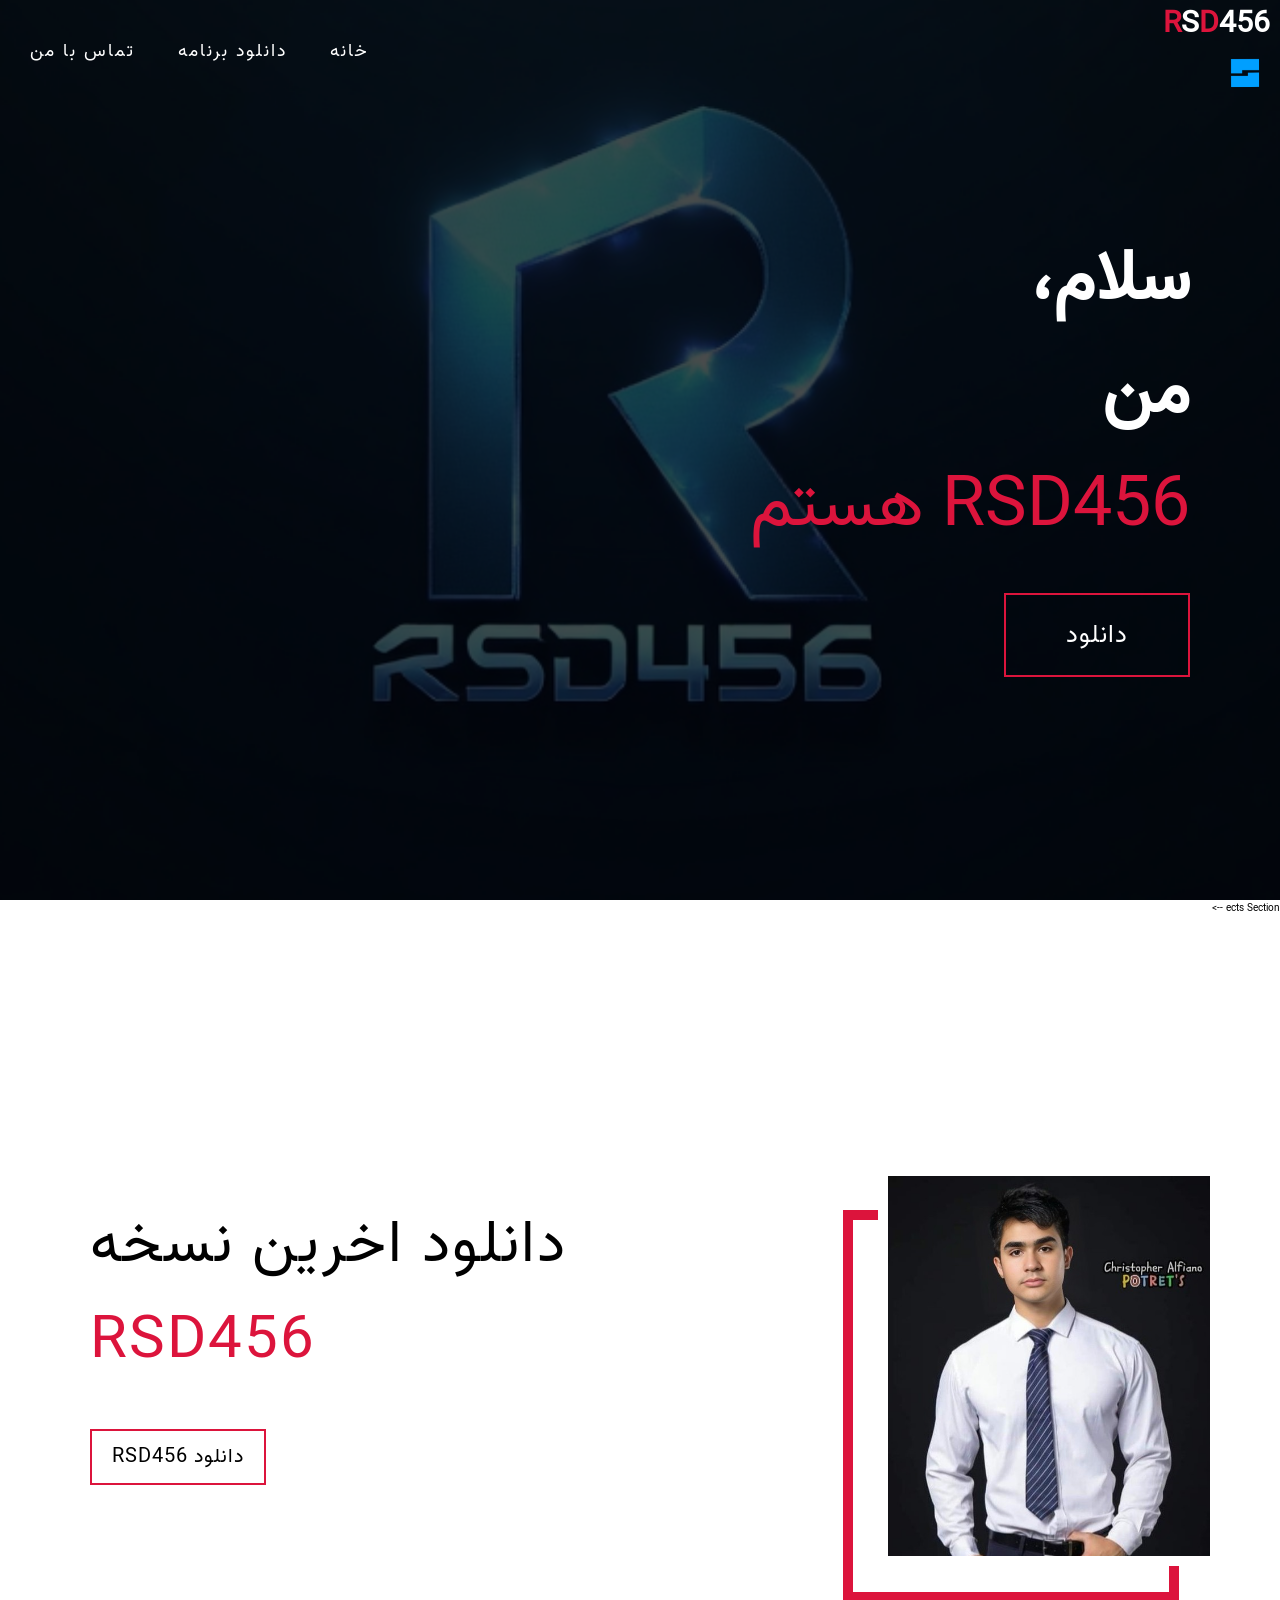
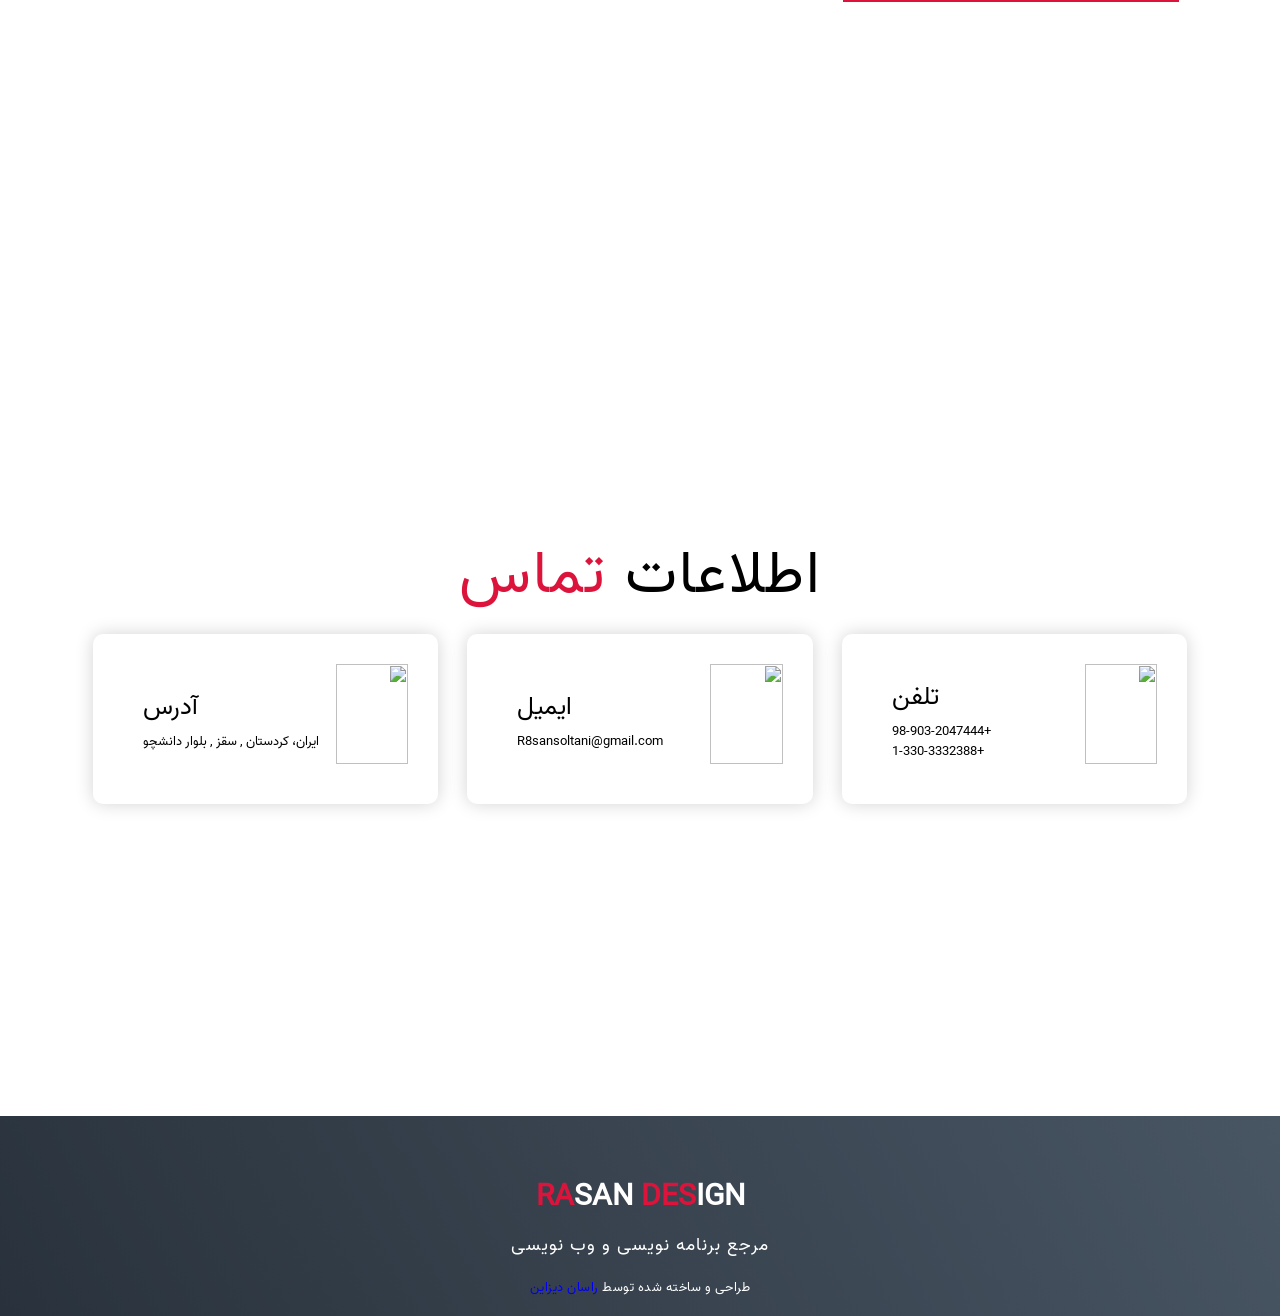
==== index.html @ dc1c4494 "1" ====
<!DOCTYPE html>
<html dir="rtl" lang="en">

<head>
  <meta charset="UTF-8">
  <meta name="viewport" content="width=device-width, initial-scale=1.0">
  <link rel="stylesheet" href="style.css">
  <title>RSD456</title>
</head>

<body>
  <!-- Header -->
  <section id="header">
    <div class="header container">
      <div class="nav-bar">
        <div class="brand">
          <a href="#hero">
            <h1><span>R</span>S<span>D</span>456</h1>
            <img src="A8A46EF0-2E57-4D53-A052-381C14F014A5.png" alt="" >
          </a>
        </div>
        <div class="nav-list">
          <div class="hamburger">
            <div class="bar"></div>
          </div>
          <ul>
            <li><a href="#hero" data-after="Home">خانه</a></li>
            <li><a href="#about" data-after="About">دانلود برنامه</a></li>
            <li><a href="#contact" data-after="Contact">تماس با من</a></li>
          </ul>
        </div>
      </div>
    </div>
  </section>
  <!-- End Header -->


  <!-- Hero Section  -->
  <section id="hero">
    <div class="hero container">
      <div>
        <h1>سلام،<span></span></h1>
        <h1>من<span></span></h1>
        <h1>RSD456 هستم <span></span></h1>
        <a href="#about" type="button" class="cta">دانلود</a>
      </div>
    </div>
  </section>
  <!-- End Hero Section  -->

  <!-- Service Section -->
ects Section -->

  <!-- About Section -->
  <section id="about">
    <div class="about container">
      <div class="col-left">
        <div class="about-img">
          <img src="0D18F67F-72B5-45D6-A635-8B64121ADD60.jpeg" alt="img">
        </div>
      </div>
      <div class="col-right">
        <h1 class="section-title">دانلود اخرین نسخه <span>RSD456</span></h1>
        <h2></h2>
        <a href="browser.exe" class="cta">دانلود RSD456</a>
      </div>
    </div>
  </section>
  <!-- End About Section -->

  <!-- Contact Section -->
  <section id="contact">
    <div class="contact container">
      <div>
        <h1 class="section-title">اطلاعات <span>تماس</span></h1>
      </div>
      <div class="contact-items">
        <div class="contact-item">
          <div class="icon"><img src="https://img.icons8.com/bubbles/100/000000/phone.png" ></div>
          <div class="contact-info">
            <h1>تلفن</h1>
            <h2>+98-903-2047444</h2>
            <h2>+1-330-3332388</h2>
          </div>
        </div>
        <div class="contact-item">
          <div class="icon"><img src="https://img.icons8.com/bubbles/100/000000/new-post.png" /></div>
          <div class="contact-info">
            <h1>ایمیل</h1>
            <h2>R8sansoltani@gmail.com</h2>
          </div>
        </div>
        <div class="contact-item">
          <div class="icon"><img src="https://img.icons8.com/bubbles/100/000000/map-marker.png" /></div>
          <div class="contact-info">
            <h1>آدرس</h1>
            <h2>ایران، کردستان , سقز , بلوار دانشچو</h2>
          </div>
        </div>
      </div>
    </div>
  </section>
  <!-- End Contact Section -->

  <!-- Footer -->
  <section id="footer">
    <div class="footer container">
      <div class="brand">
        <h1><span>Ra</span>san<span> Des</span>ign</h1>
      </div>
      <h2>مرجع برنامه نویسی و وب نویسی</h2>
      <p>طراحی و ساخته شده توسط <a href="https://rasandesign.github.io/ir/">راسان دیزاین</a></p>
    </div>
  </section>
  <!-- End Footer -->
  <script src="./app.js"></script>
</body>

</html>
---- style.css ----
@font-face {
	font-family: "Vazir";
	src: url(Vazir-Regular.ttf);
}
* {
	padding: 0;
	margin: 0;
	box-sizing: border-box;
}
html {
	font-size: 10px;
	font-family: "Vazir";
	scroll-behavior: smooth;
}
a {
	text-decoration: none;
}
.container {
	min-height: 100vh;
	width: 100%;
	display: flex;
	align-items: center;
	justify-content: center;
}
img {
	height: 100%;
	width: 100%;
	object-fit: cover;
}
p {
	color: black;
	font-size: 1.4rem;
	margin-top: 5px;
	line-height: 2.5rem;
	font-weight: 300;
	letter-spacing: 0.05rem;
}
.section-title {
	font-size: 4rem;
	font-weight: 300;
	color: black;
	margin-bottom: 10px;
	text-transform: uppercase;
	letter-spacing: 0.2rem;
	text-align: center;
}
.section-title span {
	color: crimson;
}

.cta {
	display: inline-block;
	padding: 10px 30px;
	color: white;
	background-color: transparent;
	border: 2px solid crimson;
	font-size: 2rem;
	text-transform: uppercase;
	letter-spacing: 0.1rem;
	margin-top: 30px;
	transition: 0.3s ease;
	transition-property: background-color, color;
}
.cta:hover {
	color: white;
	background-color: crimson;
}
.brand h1 {
	font-size: 3rem;
	text-transform: uppercase;
	color: white;
}
.brand h1 span {
	color: crimson;
}
.brand img {
	width: 50px;
}

/* Header section */
#header {
	position: fixed;
	z-index: 1000;
	left: 0;
	top: 0;
	width: 100vw;
	height: auto;
}
#header .header {
	min-height: 8vh;
	background-color: rgba(31, 30, 30, 0.24);
	transition: 0.3s ease background-color;
}
#header .nav-bar {
	display: flex;
	align-items: center;
	justify-content: space-between;
	width: 100%;
	height: 100%;
	max-width: 1300px;
	padding: 0 10px;
}
#header .nav-list ul {
	list-style: none;
	position: absolute;
	background-color: rgb(31, 30, 30);
	width: 100vw;
	height: 100vh;
	left: 100%;
	top: 0;
	display: flex;
	flex-direction: column;
	justify-content: center;
	align-items: center;
	z-index: 1;
	overflow-x: hidden;
	transition: 0.5s ease left;
}
#header .nav-list ul.active {
	left: 0%;
}
#header .nav-list ul a {
	font-size: 2.5rem;
	font-weight: 500;
	letter-spacing: 0.2rem;
	text-decoration: none;
	color: white;
	text-transform: uppercase;
	padding: 20px;
	display: block;
}
#header .nav-list ul a::after {
	content: attr(data-after);
	position: absolute;
	top: 50%;
	left: 50%;
	transform: translate(-50%, -50%) scale(0);
	color: rgba(240, 248, 255, 0.021);
	font-size: 13rem;
	letter-spacing: 50px;
	z-index: -1;
	transition: 0.3s ease letter-spacing;
}
#header .nav-list ul li:hover a::after {
	transform: translate(-50%, -50%) scale(1);
	letter-spacing: initial;
}
#header .nav-list ul li:hover a {
	color: crimson;
}
#header .hamburger {
	height: 60px;
	width: 60px;
	display: inline-block;
	border: 3px solid white;
	border-radius: 50%;
	position: relative;
	display: flex;
	align-items: center;
	justify-content: center;
	z-index: 100;
	cursor: pointer;
	transform: scale(0.8);
	margin-right: 20px;
}
#header .hamburger:after {
	position: absolute;
	content: '';
	height: 100%;
	width: 100%;
	border-radius: 50%;
	border: 3px solid white;
	animation: hamburger_puls 1s ease infinite;
}
#header .hamburger .bar {
	height: 2px;
	width: 30px;
	position: relative;
	background-color: white;
	z-index: -1;
}
#header .hamburger .bar::after,
#header .hamburger .bar::before {
	content: '';
	position: absolute;
	height: 100%;
	width: 100%;
	left: 0;
	background-color: white;
	transition: 0.3s ease;
	transition-property: top, bottom;
}
#header .hamburger .bar::after {
	top: 8px;
}
#header .hamburger .bar::before {
	bottom: 8px;
}
#header .hamburger.active .bar::before {
	bottom: 0;
}
#header .hamburger.active .bar::after {
	top: 0;
}
/* End Header section */

/* Hero Section */
#hero {
	background-image: url(image-1739923705599.png);
	background-size: cover;
	background-position: top center;
	position: relative;
	z-index: 1;
}
#hero::after {
	content: '';
	position: absolute;
	left: 0;
	top: 0;
	height: 100%;
	width: 100%;
	background-color: black;
	opacity: 0.7;
	z-index: -1;
}
#hero .hero {
	max-width: 1200px;
	margin: 0 auto;
	padding: 0 50px;
	justify-content: flex-start;
}
#hero h1 {
	display: block;
	width: fit-content;
	font-size: 4rem;
	position: relative;
	color: transparent;
	animation: text_reveal 0.5s ease forwards;
	animation-delay: 1s;
}
#hero h1:nth-child(1) {
	animation-delay: 1s;
}
#hero h1:nth-child(2) {
	animation-delay: 2s;
}
#hero h1:nth-child(3) {
	animation: text_reveal_name 0.5s ease forwards;
	animation-delay: 3s;
}
#hero h1 span {
	position: absolute;
	top: 0;
	left: 0;
	height: 100%;
	width: 0;
	background-color: crimson;
	animation: text_reveal_box 1s ease;
	animation-delay: 0.5s;
}
#hero h1:nth-child(1) span {
	animation-delay: 0.5s;
}
#hero h1:nth-child(2) span {
	animation-delay: 1.5s;
}
#hero h1:nth-child(3) span {
	animation-delay: 2.5s;
}

/* End Hero Section */

/* Services Section */
#services .services {
	flex-direction: column;
	text-align: center;
	max-width: 1500px;
	margin: 0 auto;
	padding: 100px 0;
}
#services .service-top {
	max-width: 500px;
	margin: 0 auto;
}
#services .service-bottom {
	display: flex;
	align-items: center;
	justify-content: center;
	flex-wrap: wrap;
	margin-top: 50px;
}
#services .service-item {
	flex-basis: 80%;
	display: flex;
	align-items: flex-start;
	justify-content: center;
	flex-direction: column;
	padding: 30px;
	border-radius: 10px;
	background-image: url(./img/img-1.png);
	background-size: cover;
	margin: 10px 5%;
	position: relative;
	z-index: 1;
	overflow: hidden;
}
#services .service-item::after {
	content: '';
	position: absolute;
	left: 0;
	top: 0;
	height: 100%;
	width: 100%;
	background-image: linear-gradient(60deg, #29323c 0%, #485563 100%);
	opacity: 0.9;
	z-index: -1;
}
#services .service-bottom .icon {
	height: 80px;
	width: 80px;
	margin-bottom: 20px;
}
#services .service-item h2 {
	font-size: 2rem;
	color: white;
	margin-bottom: 10px;
	text-transform: uppercase;
}
#services .service-item p {
	color: white;
	text-align: left;
}
/* End Services Section */

/* Projects section */
#projects .projects {
	flex-direction: column;
	max-width: 1200px;
	margin: 0 auto;
	padding: 100px 0;
}
#projects .projects-header h1 {
	margin-bottom: 50px;
}
#projects .all-projects {
	display: flex;
	align-items: center;
	justify-content: center;
	flex-direction: column;
}
#projects .project-item {
	display: flex;
	align-items: center;
	justify-content: center;
	flex-direction: column;
	width: 80%;
	margin: 20px auto;
	overflow: hidden;
	border-radius: 10px;
}
#projects .project-info {
	padding: 30px;
	flex-basis: 50%;
	height: 100%;
	display: flex;
	align-items: flex-start;
	justify-content: center;
	flex-direction: column;
	background-image: linear-gradient(60deg, #29323c 0%, #485563 100%);
	color: white;
}
#projects .project-info h1 {
	font-size: 4rem;
	font-weight: 500;
}
#projects .project-info h2 {
	font-size: 1.8rem;
	font-weight: 500;
	margin-top: 10px;
}
#projects .project-info p {
	color: white;
}
#projects .project-img {
	flex-basis: 50%;
	height: 300px;
	overflow: hidden;
	position: relative;
}
#projects .project-img:after {
	content: '';
	position: absolute;
	left: 0;
	top: 0;
	height: 100%;
	width: 100%;
	background-image: linear-gradient(60deg, #29323c 0%, #485563 100%);
	opacity: 0.7;
}
#projects .project-img img {
	transition: 0.3s ease transform;
}
#projects .project-item:hover .project-img img {
	transform: scale(1.1);
}
/* End Projects section */

/* About Section */
#about .about {
	flex-direction: column-reverse;
	text-align: center;
	max-width: 1200px;
	margin: 0 auto;
	padding: 100px 20px;
}
#about .col-left {
	width: 250px;
	height: 360px;
}
#about .col-right {
	width: 100%;
}
#about .col-right h2 {
	font-size: 1.8rem;
	font-weight: 500;
	letter-spacing: 0.2rem;
	margin-bottom: 10px;
}
#about .col-right p {
	margin-bottom: 20px;
}
#about .col-right .cta {
	color: black;
	margin-bottom: 50px;
	padding: 10px 20px;
	font-size: 2rem;
}
#about .col-left .about-img {
	height: 100%;
	width: 100%;
	position: relative;
	border: 10px solid white;
}
#about .col-left .about-img::after {
	content: '';
	position: absolute;
	left: -33px;
	top: 19px;
	height: 98%;
	width: 98%;
	border: 7px solid crimson;
	z-index: -1;
}
/* End About Section */

/* contact Section */
#contact .contact {
	flex-direction: column;
	max-width: 1200px;
	margin: 0 auto;
	width: 90%;
}
#contact .contact-items {
	/* max-width: 400px; */
	width: 100%;
}
#contact .contact-item {
	width: 80%;
	padding: 20px;
	text-align: center;
	border-radius: 10px;
	padding: 30px;
	margin: 30px;
	display: flex;
	justify-content: center;
	align-items: center;
	flex-direction: column;
	box-shadow: 0px 0px 18px 0 #0000002c;
	transition: 0.3s ease box-shadow;
}
#contact .contact-item:hover {
	box-shadow: 0px 0px 5px 0 #0000002c;
}
#contact .icon {
	width: 70px;
	margin: 0 auto;
	margin-bottom: 10px;
}
#contact .contact-info h1 {
	font-size: 2.5rem;
	font-weight: 500;
	margin-bottom: 5px;
}
#contact .contact-info h2 {
	font-size: 1.3rem;
	line-height: 2rem;
	font-weight: 500;
}
/*End contact Section */

/* Footer */
#footer {
	background-image: linear-gradient(60deg, #29323c 0%, #485563 100%);
}
#footer .footer {
	min-height: 200px;
	flex-direction: column;
	padding-top: 50px;
	padding-bottom: 10px;
}
#footer h2 {
	color: white;
	font-weight: 500;
	font-size: 1.8rem;
	letter-spacing: 0.1rem;
	margin-top: 10px;
	margin-bottom: 10px;
}
#footer .social-icon {
	display: flex;
	margin-bottom: 30px;
}
#footer .social-item {
	height: 50px;
	width: 50px;
	margin: 0 5px;
}
#footer .social-item img {
	filter: grayscale(1);
	transition: 0.3s ease filter;
}
#footer .social-item:hover img {
	filter: grayscale(0);
}
#footer p {
	color: white;
	font-size: 1.3rem;
}
/* End Footer */

/* Keyframes */
@keyframes hamburger_puls {
	0% {
		opacity: 1;
		transform: scale(1);
	}
	100% {
		opacity: 0;
		transform: scale(1.4);
	}
}
@keyframes text_reveal_box {
	50% {
		width: 100%;
		left: 0;
	}
	100% {
		width: 0;
		left: 100%;
	}
}
@keyframes text_reveal {
	100% {
		color: white;
	}
}
@keyframes text_reveal_name {
	100% {
		color: crimson;
		font-weight: 500;
	}
}
/* End Keyframes */

/* Media Query For Tablet */
@media only screen and (min-width: 768px) {
	.cta {
		font-size: 2.5rem;
		padding: 20px 60px;
	}
	h1.section-title {
		font-size: 6rem;
	}

	/* Hero */
	#hero h1 {
		font-size: 7rem;
	}
	/* End Hero */

	/* Services Section */
	#services .service-bottom .service-item {
		flex-basis: 45%;
		margin: 2.5%;
	}
	/* End Services Section */

	/* Project */
	#projects .project-item {
		flex-direction: row;
	}
	#projects .project-item:nth-child(even) {
		flex-direction: row-reverse;
	}
	#projects .project-item {
		height: 400px;
		margin: 0;
		width: 100%;
		border-radius: 0;
	}
	#projects .all-projects .project-info {
		height: 100%;
	}
	#projects .all-projects .project-img {
		height: 100%;
	}
	/* End Project */

	/* About */
	#about .about {
		flex-direction: row;
	}
	#about .col-left {
		width: 600px;
		height: 400px;
		padding-left: 60px;
	}
	#about .about .col-left .about-img::after {
		left: -45px;
		top: 34px;
		height: 98%;
		width: 98%;
		border: 10px solid crimson;
	}
	#about .col-right {
		text-align: left;
		padding: 30px;
	}
	#about .col-right h1 {
		text-align: left;
	}
	/* End About */

	/* contact  */
	#contact .contact {
		flex-direction: column;
		padding: 100px 0;
		align-items: center;
		justify-content: center;
		min-width: 20vh;
	}
	#contact .contact-items {
		width: 100%;
		display: flex;
		flex-direction: row;
		justify-content: space-evenly;
		margin: 0;
	}
	#contact .contact-item {
		width: 30%;
		margin: 0;
		flex-direction: row;
	}
	#contact .contact-item .icon {
		height: 100px;
		width: 100px;
	}
	#contact .contact-item .icon img {
		object-fit: contain;
	}
	#contact .contact-item .contact-info {
		width: 100%;
		text-align: left;
		padding-left: 20px;
	}
	/* End contact  */
}
/* End Media Query For Tablet */

/* Media Query For Desktop */
@media only screen and (min-width: 1200px) {
	/* header */
	#header .hamburger {
		display: none;
	}
	#header .nav-list ul {
		position: initial;
		display: block;
		height: auto;
		width: fit-content;
		background-color: transparent;
	}
	#header .nav-list ul li {
		display: inline-block;
	}
	#header .nav-list ul li a {
		font-size: 1.8rem;
	}
	#header .nav-list ul a:after {
		display: none;
	}
	/* End header */

	#services .service-bottom .service-item {
		flex-basis: 22%;
		margin: 1.5%;
	}
}
/* End  Media Query For Desktop */
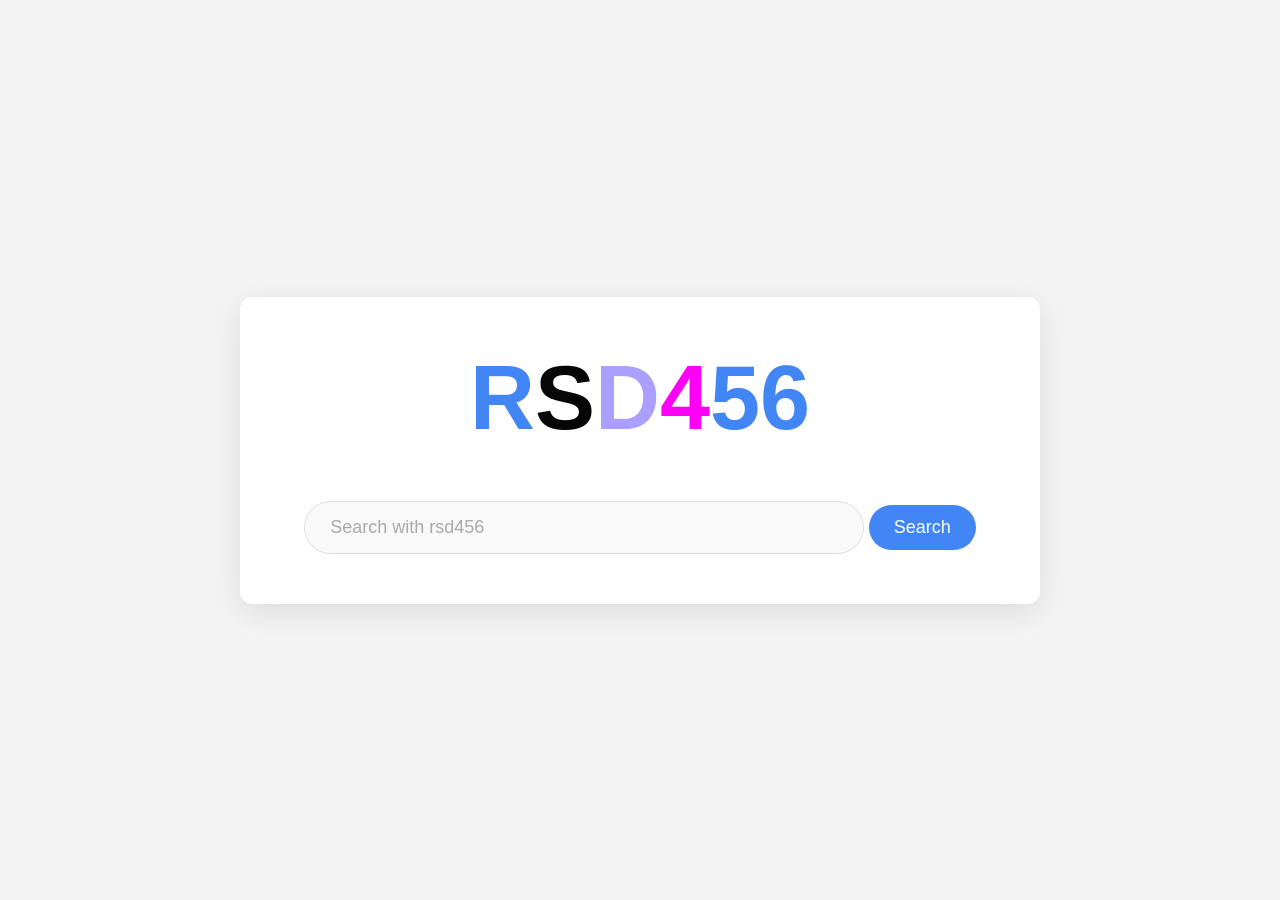
==== commit 74c75b2a: "a" ====
--- a/index.html
+++ b/index.html
@@ -1,119 +1,95 @@
 <!DOCTYPE html>
-<html dir="rtl" lang="en">
+<html lang="en">
+<head>
+    <meta charset="UTF-8">
+    <meta name="viewport" content="width=device-width, initial-scale=1.0">
+    <title>Search with rsd456</title>
+    <style>
+        body {
+            margin: 0;
+            padding: 0;
+            font-family: 'Roboto', sans-serif;
+            background-color: #f4f4f4;
+            display: flex;
+            justify-content: center;
+            align-items: center;
+            height: 100vh;
+            color: #333;
+        }
+        .container {
+            text-align: center;
+            padding: 50px;
+            background-color: #fff;
+            border-radius: 12px;
+            box-shadow: 0 8px 30px rgba(0, 0, 0, 0.1);
+            width: 100%;
+            max-width: 800px;
+            box-sizing: border-box;
+        }
+        .logo {
+            font-size: 90px;
+            font-weight: bold;
+            color: #4285F4;
+            text-transform: uppercase;
+            margin-bottom: 40px;
+        }
+        .logo span:nth-child(2) { color: #060606; }
+        .logo span:nth-child(3) { color: #aa9fff; }
+        .logo span:nth-child(4) { color: #ff00f7; }
+        input[type="text"] {
+            width: 80%;
+            padding: 15px 25px;
+            font-size: 18px;
+            border-radius: 50px;
+            border: 1px solid #ddd;
+            background-color: #f9f9f9;
+            color: #333;
+            outline: none;
+            transition: all 0.3s ease;
+            box-sizing: border-box;
+        }
+        input[type="text"]::placeholder {
+            color: #aaa;
+            font-size: 18px;
+        }
+        button {
+            padding: 12px 25px;
+            font-size: 18px;
+            border-radius: 25px;
+            border: none;
+            background-color: #4285F4;
+            color: #fff;
+            cursor: pointer;
+            margin-top: 15px;
+            transition: all 0.3s ease;
+        }
+        button:hover {
+            background-color: #2a67e8;
+        }
+    </style>
+</head>
+<body>
+    <div class="container">
+        <div class="logo">
+            <span>R</span><span>S</span><span>D</span><span>4</span><span>5</span><span>6</span>
+        </div>
+        <input id="searchQuery" type="text" placeholder="Search with rsd456" />
+        <button onclick="performSearch()">Search</button>
+    </div>
 
-<head>
-  <meta charset="UTF-8">
-  <meta name="viewport" content="width=device-width, initial-scale=1.0">
-  <link rel="stylesheet" href="style.css">
-  <title>RSD456</title>
-</head>
+    <script>
+        function performSearch() {
+            const query = document.getElementById("searchQuery").value;
+            const url = `results.html?q=${encodeURIComponent(query)}`;
+            window.location.href = url;
+        }
 
-<body>
-  <!-- Header -->
-  <section id="header">
-    <div class="header container">
-      <div class="nav-bar">
-        <div class="brand">
-          <a href="#hero">
-            <h1><span>R</span>S<span>D</span>456</h1>
-            <img src="A8A46EF0-2E57-4D53-A052-381C14F014A5.png" alt="" >
-          </a>
-        </div>
-        <div class="nav-list">
-          <div class="hamburger">
-            <div class="bar"></div>
-          </div>
-          <ul>
-            <li><a href="#hero" data-after="Home">خانه</a></li>
-            <li><a href="#about" data-after="About">دانلود برنامه</a></li>
-            <li><a href="#contact" data-after="Contact">تماس با من</a></li>
-          </ul>
-        </div>
-      </div>
-    </div>
-  </section>
-  <!-- End Header -->
-
-
-  <!-- Hero Section  -->
-  <section id="hero">
-    <div class="hero container">
-      <div>
-        <h1>سلام،<span></span></h1>
-        <h1>من<span></span></h1>
-        <h1>RSD456 هستم <span></span></h1>
-        <a href="#about" type="button" class="cta">دانلود</a>
-      </div>
-    </div>
-  </section>
-  <!-- End Hero Section  -->
-
-  <!-- Service Section -->
-ects Section -->
-
-  <!-- About Section -->
-  <section id="about">
-    <div class="about container">
-      <div class="col-left">
-        <div class="about-img">
-          <img src="0D18F67F-72B5-45D6-A635-8B64121ADD60.jpeg" alt="img">
-        </div>
-      </div>
-      <div class="col-right">
-        <h1 class="section-title">دانلود اخرین نسخه <span>RSD456</span></h1>
-        <h2></h2>
-        <a href="browser.exe" class="cta">دانلود RSD456</a>
-      </div>
-    </div>
-  </section>
-  <!-- End About Section -->
-
-  <!-- Contact Section -->
-  <section id="contact">
-    <div class="contact container">
-      <div>
-        <h1 class="section-title">اطلاعات <span>تماس</span></h1>
-      </div>
-      <div class="contact-items">
-        <div class="contact-item">
-          <div class="icon"><img src="https://img.icons8.com/bubbles/100/000000/phone.png" ></div>
-          <div class="contact-info">
-            <h1>تلفن</h1>
-            <h2>+98-903-2047444</h2>
-            <h2>+1-330-3332388</h2>
-          </div>
-        </div>
-        <div class="contact-item">
-          <div class="icon"><img src="https://img.icons8.com/bubbles/100/000000/new-post.png" /></div>
-          <div class="contact-info">
-            <h1>ایمیل</h1>
-            <h2>R8sansoltani@gmail.com</h2>
-          </div>
-        </div>
-        <div class="contact-item">
-          <div class="icon"><img src="https://img.icons8.com/bubbles/100/000000/map-marker.png" /></div>
-          <div class="contact-info">
-            <h1>آدرس</h1>
-            <h2>ایران، کردستان , سقز , بلوار دانشچو</h2>
-          </div>
-        </div>
-      </div>
-    </div>
-  </section>
-  <!-- End Contact Section -->
-
-  <!-- Footer -->
-  <section id="footer">
-    <div class="footer container">
-      <div class="brand">
-        <h1><span>Ra</span>san<span> Des</span>ign</h1>
-      </div>
-      <h2>مرجع برنامه نویسی و وب نویسی</h2>
-      <p>طراحی و ساخته شده توسط <a href="https://rasandesign.github.io/ir/">راسان دیزاین</a></p>
-    </div>
-  </section>
-  <!-- End Footer -->
-  <script src="./app.js"></script>
+        // Add event listener for the Enter key
+        document.getElementById("searchQuery").addEventListener("keypress", function(event) {
+            if (event.key === "Enter") {
+                performSearch();
+            }
+        });
+    </script>
 </body>
-
-</html>+</html>
